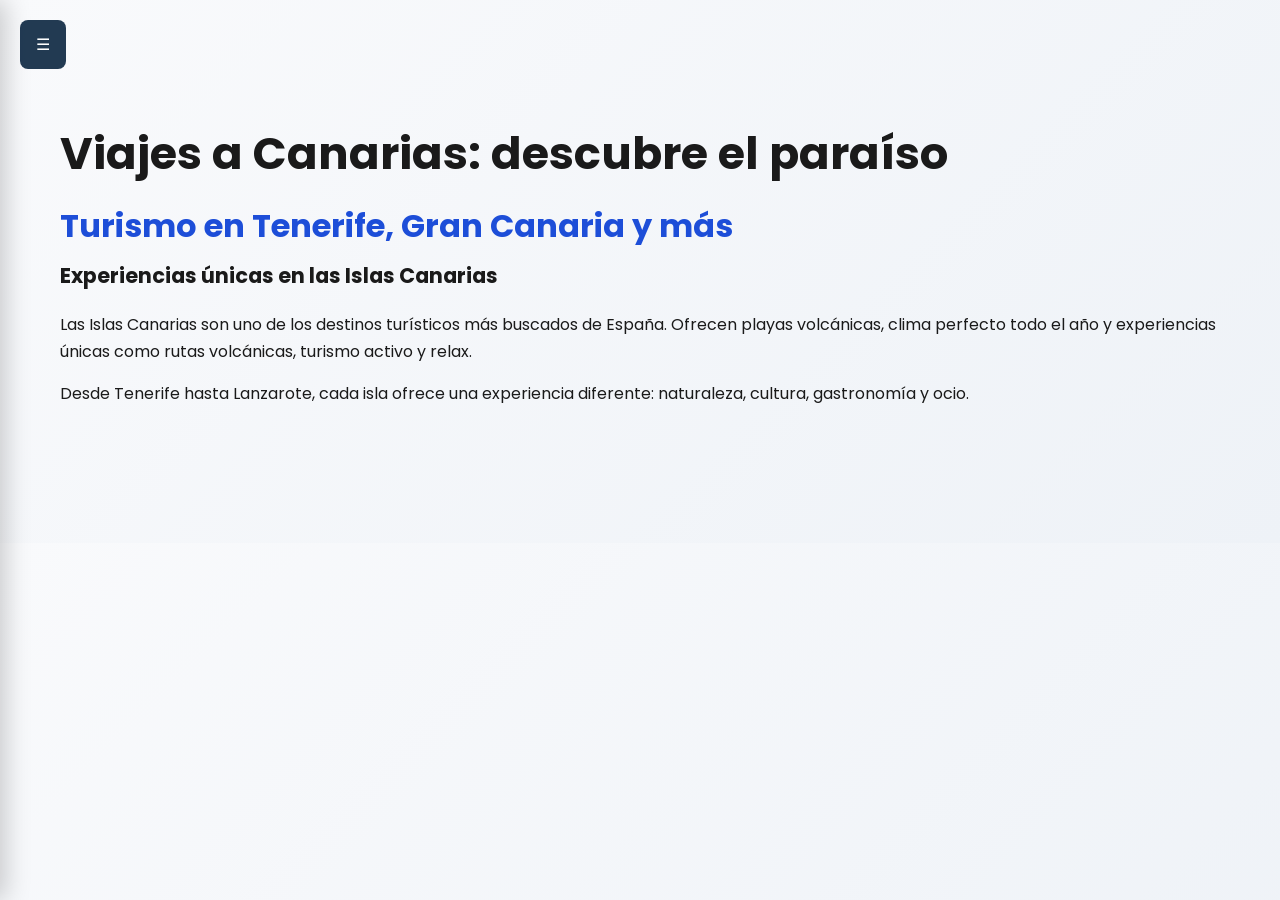
==== index.html @ 0379b1d4 "Add files via upload" ====
<!DOCTYPE html>
<html lang="es">
<head>
<meta charset="UTF-8">
<title>Agencia de viajes de Tenerife</title>
<meta name="description" content="Planifica tus viajes Con nosotros.">
<link rel="stylesheet" href="css/styles.css">
<link href="https://fonts.googleapis.com/css2?family=Poppins:wght@300;400;600&display=swap" rel="stylesheet">
</head>

<body>

<div class="menu-btn" onclick="toggleMenu()">☰</div>
<div class="overlay" onclick="toggleMenu()"></div>

<div class="sidebar">
    <a href="index.html">Inicio</a>
    <a href="pag/sobre-nosotros.html">Sobre nosotros</a>
    <a href="pag/servicios.html">Servicios</a>
    <a href="pag/contacto.html">Contacto</a>
</div>

<div class="container">
    <h1>Viajes a Canarias: descubre el paraíso</h1>
    <h2>Turismo en Tenerife, Gran Canaria y más</h2>
    <h3>Experiencias únicas en las Islas Canarias</h3>

    <p>
    Las Islas Canarias son uno de los destinos turísticos más buscados de España. 
    Ofrecen playas volcánicas, clima perfecto todo el año y experiencias únicas como rutas volcánicas, turismo activo y relax.
    </p>

    <p>
    Desde Tenerife hasta Lanzarote, cada isla ofrece una experiencia diferente: naturaleza, cultura, gastronomía y ocio.
    </p>
</div>

<script src="js/script.js"></script>
</body>
</html>
---- css/styles.css ----
/* RESET */
* {
    margin: 0;
    padding: 0;
    box-sizing: border-box;
}

/* TIPOGRAFÍA PREMIUM */
body {
    font-family: 'Poppins', sans-serif;
    background: linear-gradient(135deg, #f9fafc, #eef2f7);
    color: #1a1a1a;
    overflow-x: hidden;
}

/* OVERLAY OSCURO */
.overlay {
    position: fixed;
    top: 0;
    left: 0;
    width: 100%;
    height: 100%;
    background: rgba(0,0,0,0.4);
    z-index: 1500;
    display: none;
}

.overlay.active {
    display: block;
}

/* BOTÓN MENÚ */
.menu-btn {
    position: fixed;
    top: 20px;
    left: 20px;
    background: rgba(10, 37, 64, 0.9);
    backdrop-filter: blur(10px);
    color: white;
    padding: 12px 16px;
    cursor: pointer;
    border-radius: 8px;
    z-index: 2100;
    transition: 0.3s;
}

.menu-btn:hover {
    transform: scale(1.1);
}

/* SIDEBAR PREMIUM */
.sidebar {
    position: fixed;
    left: -260px;
    top: 0;
    width: 260px;
    height: 100%;
    background: linear-gradient(180deg, #0a2540, #163a5f);
    z-index: 2000;
    transition: 0.4s ease;
    padding-top: 80px;
    box-shadow: 5px 0 25px rgba(0,0,0,0.2);
}

.sidebar.active {
    left: 0;
}

.sidebar a {
    display: block;
    color: white;
    padding: 18px 25px;
    text-decoration: none;
    font-weight: 500;
    transition: 0.3s;
}

.sidebar a:hover {
    background: rgba(255,255,255,0.1);
    padding-left: 35px;
}

/* CONTENEDOR */
.container {
    max-width: 1200px;
    margin: 100px auto;
    padding: 20px;
    position: relative;
    z-index: 1;
    animation: fadeUp 1s ease;
}

/* HEADINGS */
h1 {
    font-size: 2.8rem;
    margin-bottom: 15px;
}

h2 {
    font-size: 2rem;
    color: #1d4ed8;
    margin-bottom: 10px;
}

h3 {
    font-size: 1.3rem;
    margin-bottom: 20px;
}

/* TEXTO */
p {
    line-height: 1.7;
    margin-bottom: 15px;
}

/* GRID SERVICIOS */
.grid {
    display: grid;
    grid-template-columns: repeat(auto-fit, minmax(280px, 1fr));
    gap: 25px;
}

/* CARD PREMIUM */
.card {
    background: white;
    border-radius: 15px;
    overflow: hidden;
    cursor: pointer;
    transition: 0.4s;
    box-shadow: 0 10px 30px rgba(0,0,0,0.08);
    position: relative;
}

.card:hover {
    transform: translateY(-10px) scale(1.02);
}

/* EFECTO IMAGEN */
.card img {
    width: 100%;
    height: 200px;
    object-fit: cover;
    transition: 0.5s;
}

.card:hover img {
    transform: scale(1.1);
    filter: brightness(0.8);
}

/* TITULO CARD */
.card h3 {
    padding: 20px;
    font-size: 1.2rem;
}

/* MODAL PREMIUM */
.modal {
    display: none;
    position: fixed;
    z-index: 3000;
    top: 0;
    left: 0;
    background: rgba(0,0,0,0.75);
    width: 100%;
    height: 100%;
    justify-content: center;
    align-items: center;
    animation: fadeIn 0.5s ease;
}

.modal-content {
    background: white;
    padding: 30px;
    max-width: 600px;
    position: relative;
    z-index: 3100;
    border-radius: 15px;
    animation: scaleIn 0.4s ease;
}

/* FORMULARIO PREMIUM */
form {
    max-width: 420px;
    margin: auto;
    display: flex;
    flex-direction: column;
    background: white;
    padding: 30px;
    border-radius: 15px;
    box-shadow: 0 10px 40px rgba(0,0,0,0.1);
}

input, select {
    margin: 10px 0;
    padding: 12px;
    border-radius: 8px;
    border: 1px solid #ddd;
    transition: 0.3s;
}

input:focus, select:focus {
    border-color: #1d4ed8;
    outline: none;
}

/* BOTÓN CTA */
button {
    background: linear-gradient(90deg, #1d4ed8, #3b82f6);
    color: white;
    padding: 14px;
    border: none;
    cursor: pointer;
    border-radius: 8px;
    margin-top: 10px;
    transition: 0.3s;
    font-weight: bold;
}

button:hover {
    transform: translateY(-3px);
    box-shadow: 0 10px 20px rgba(59,130,246,0.4);
}

/* ANIMACIONES */
@keyframes fadeUp {
    from {
        opacity: 0;
        transform: translateY(40px);
    }
    to {
        opacity: 1;
        transform: translateY(0);
    }
}

@keyframes scaleIn {
    from {
        transform: scale(0.8);
        opacity: 0;
    }
    to {
        transform: scale(1);
        opacity: 1;
    }
}

@keyframes fadeIn {
    from {opacity: 0;}
    to {opacity: 1;}
}

/* SCROLL ANIMATION */
.hidden {
    opacity: 0;
    transform: translateY(40px);
    transition: 0.8s;
}

.show {
    opacity: 1;
    transform: translateY(0);
}

/* RESPONSIVE */
@media (max-width: 768px) {
    h1 { font-size: 2rem; }
    .container { margin: 80px 15px; }
}
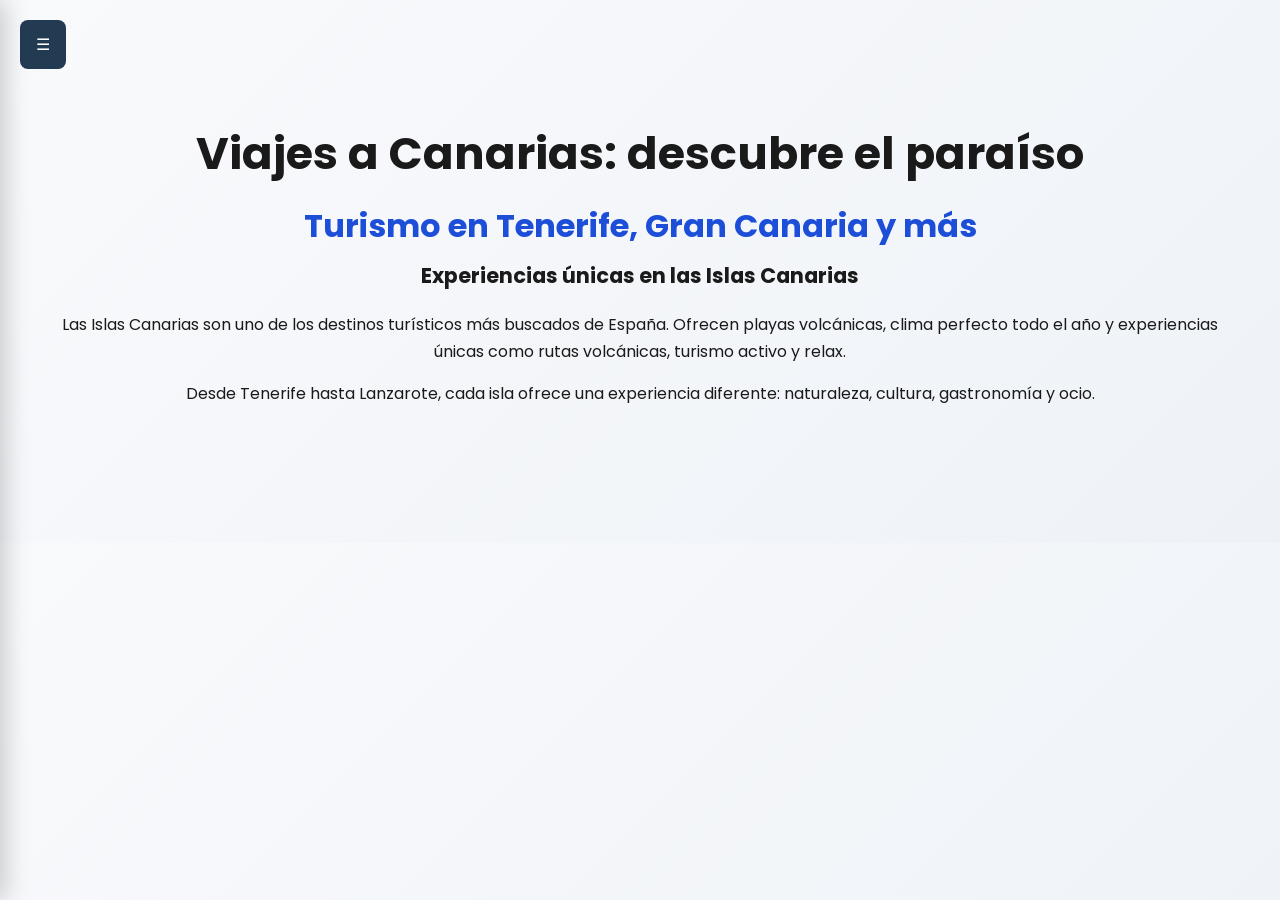
==== commit 29c1c645: "index.html" ====
--- a/index.html
+++ b/index.html
@@ -19,7 +19,8 @@
     <a href="pag/servicios.html">Servicios</a>
     <a href="pag/contacto.html">Contacto</a>
 </div>
-
+<div align="center">
+    
 <div class="container">
     <h1>Viajes a Canarias: descubre el paraíso</h1>
     <h2>Turismo en Tenerife, Gran Canaria y más</h2>
@@ -37,4 +38,4 @@
 
 <script src="js/script.js"></script>
 </body>
-</html>+</html>
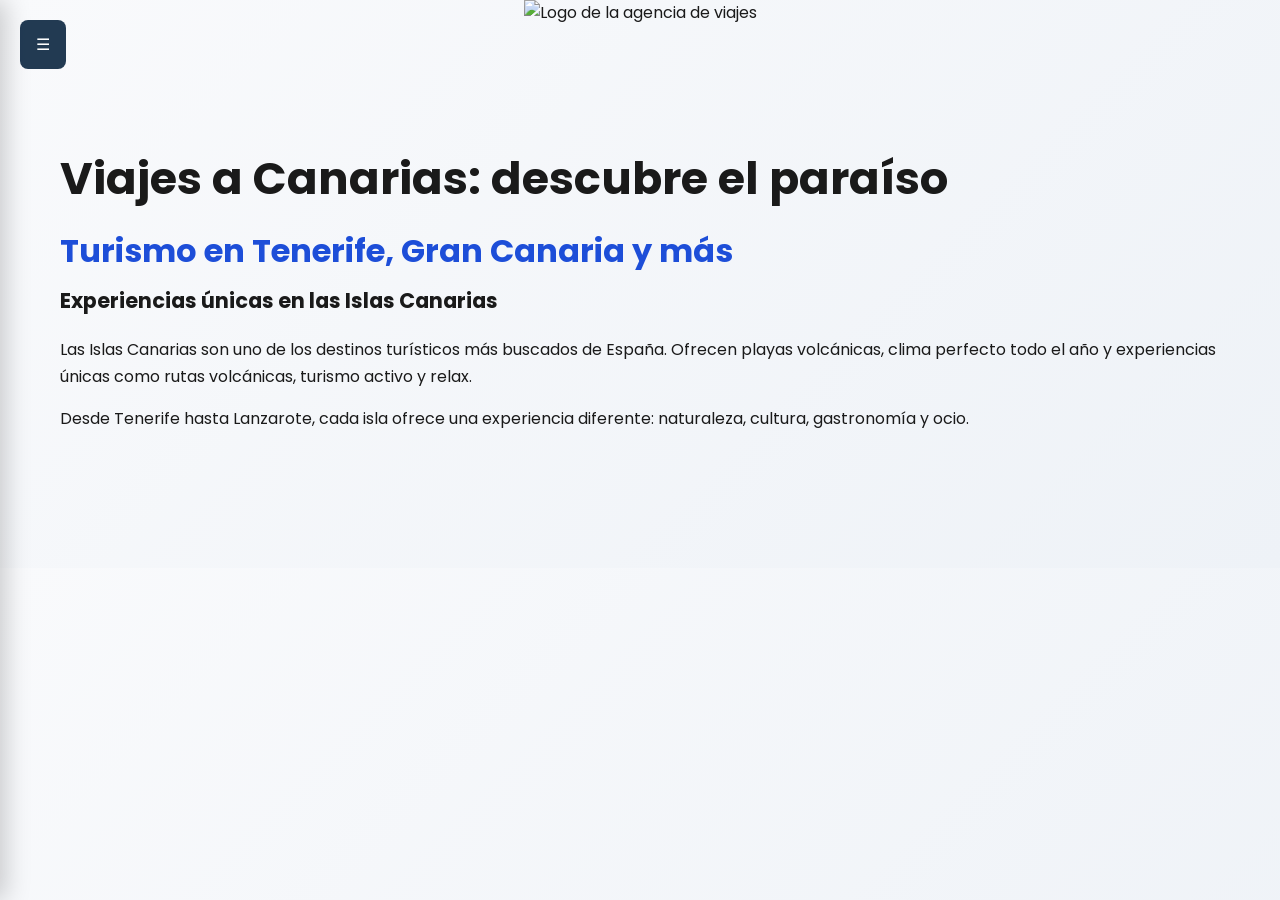
==== commit 99d6cf77: "index.html" ====
--- a/index.html
+++ b/index.html
@@ -20,7 +20,9 @@
     <a href="pag/contacto.html">Contacto</a>
 </div>
 <div align="center">
-    
+    <img src="../img/viaj.jfif" alt="Logo de la agencia de viajes">
+
+</div>    
 <div class="container">
     <h1>Viajes a Canarias: descubre el paraíso</h1>
     <h2>Turismo en Tenerife, Gran Canaria y más</h2>
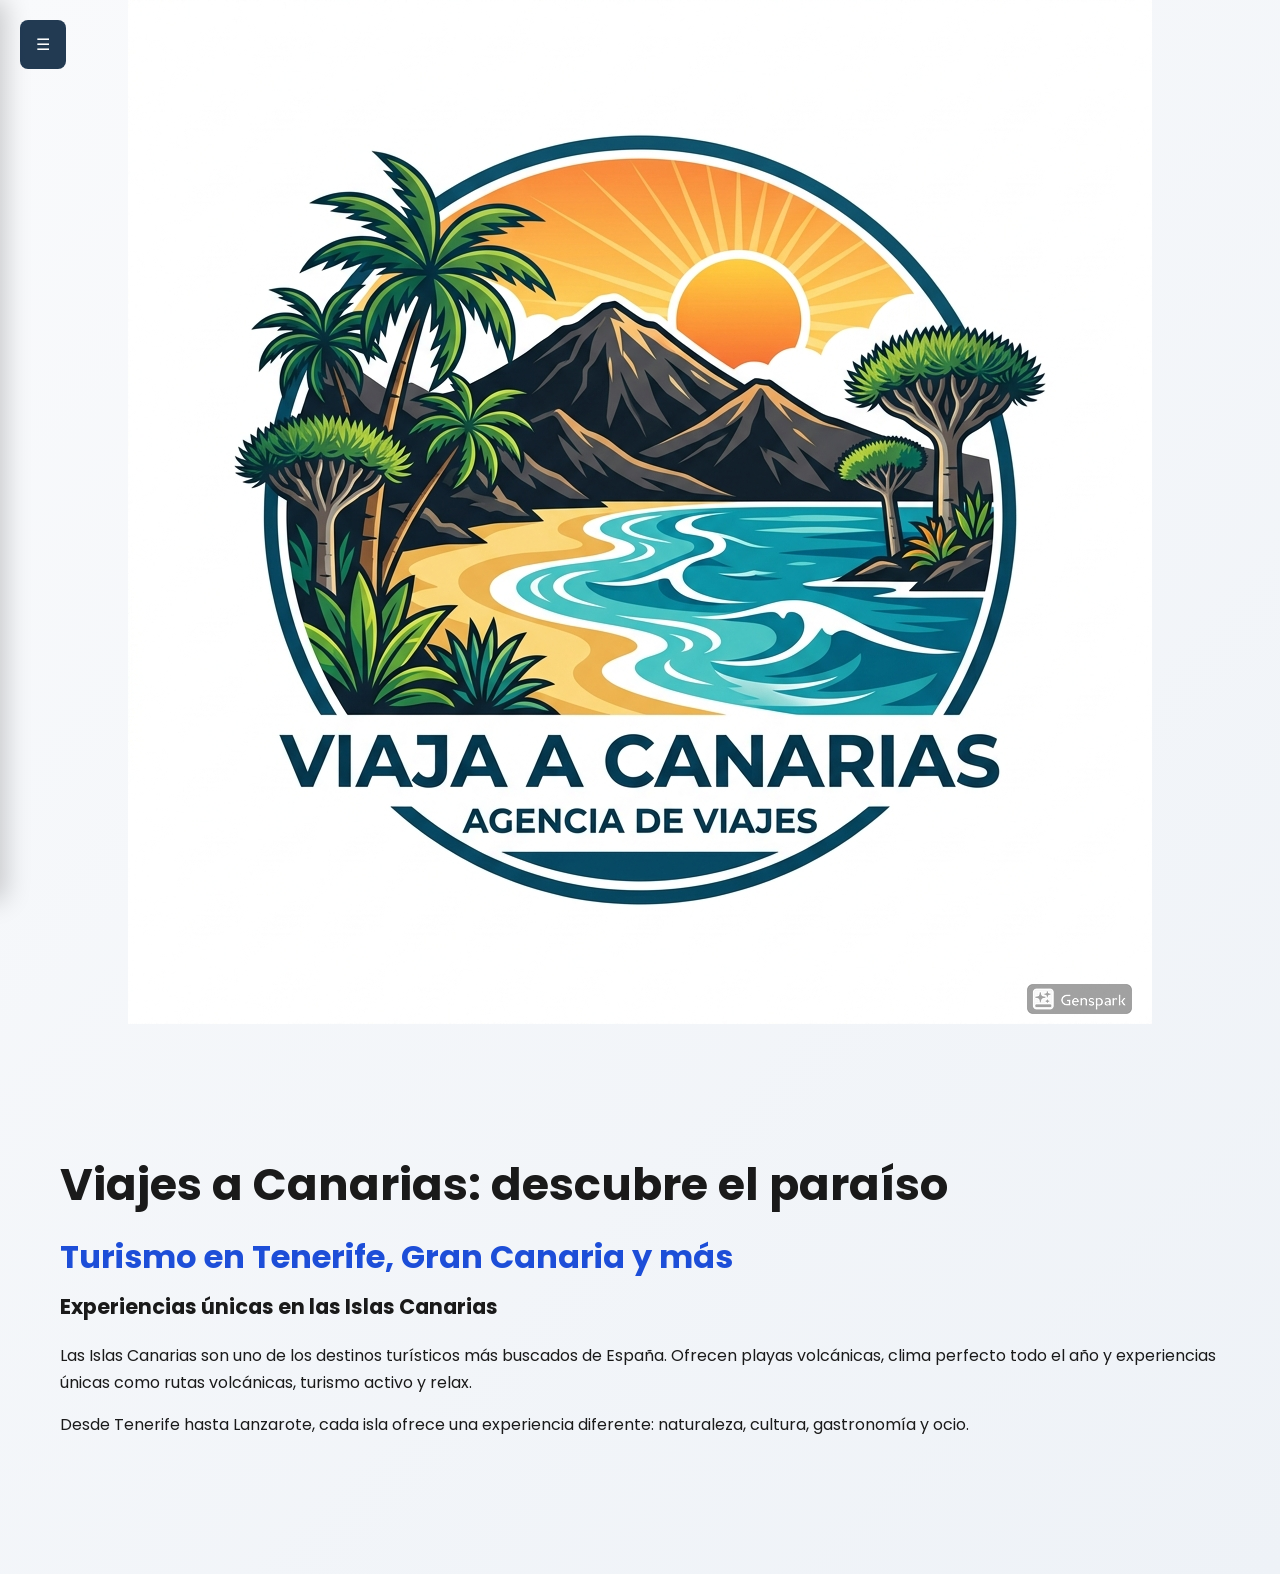
==== commit 672ca730: "index.html" ====
--- a/index.html
+++ b/index.html
@@ -20,7 +20,7 @@
     <a href="pag/contacto.html">Contacto</a>
 </div>
 <div align="center">
-    <img src="../img/viaj.jfif" alt="Logo de la agencia de viajes">
+    <img src="../img/Viaj.jfif" alt="Logo de la agencia de viajes">
 
 </div>    
 <div class="container">
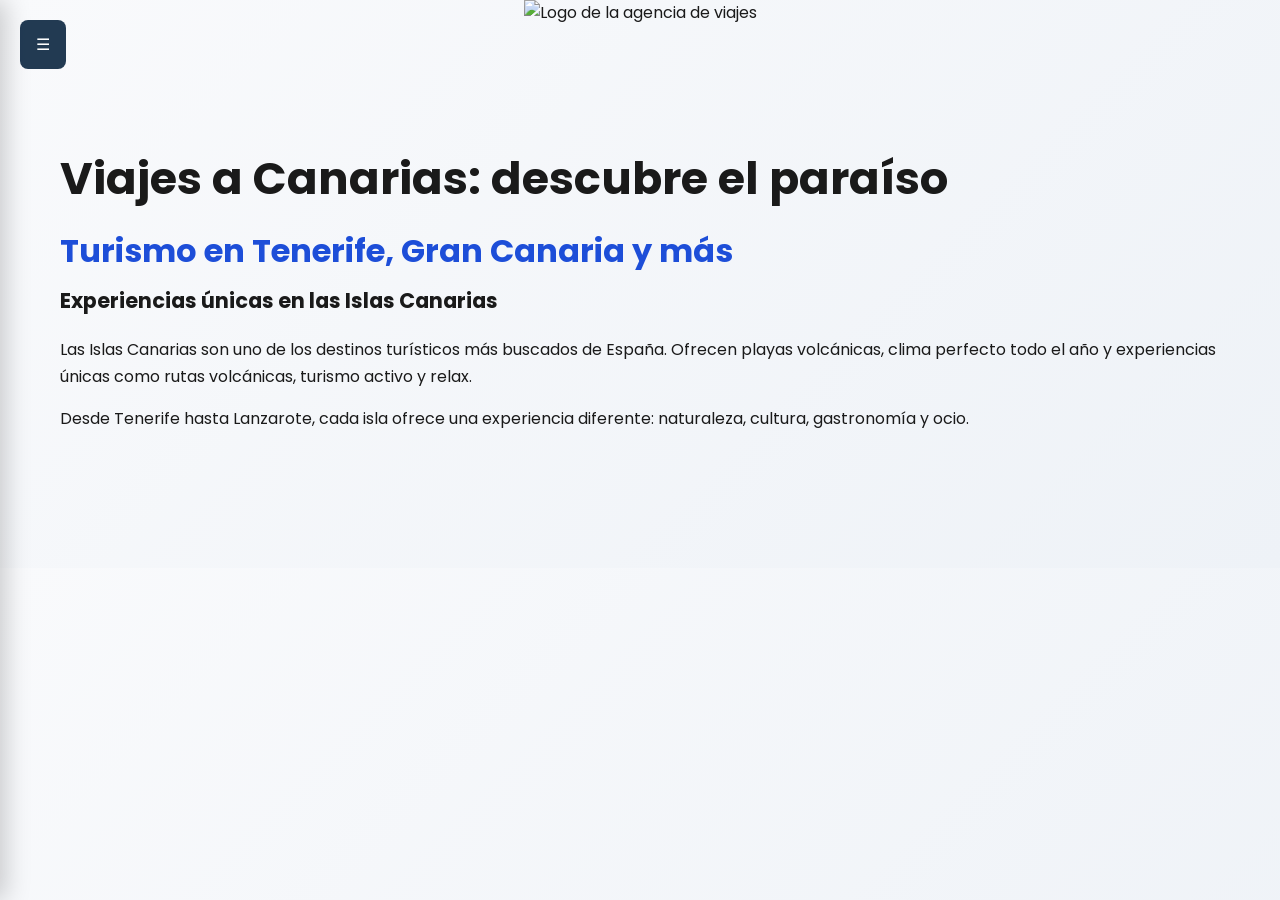
==== commit 0895223a: "Add files via upload" ====
--- a/index.html
+++ b/index.html
@@ -20,7 +20,7 @@
     <a href="pag/contacto.html">Contacto</a>
 </div>
 <div align="center">
-    <img src="../img/Viaj.jfif" alt="Logo de la agencia de viajes">
+    <img src="img/logo3.png" alt="Logo de la agencia de viajes" width="300" height="300">
 
 </div>    
 <div class="container">
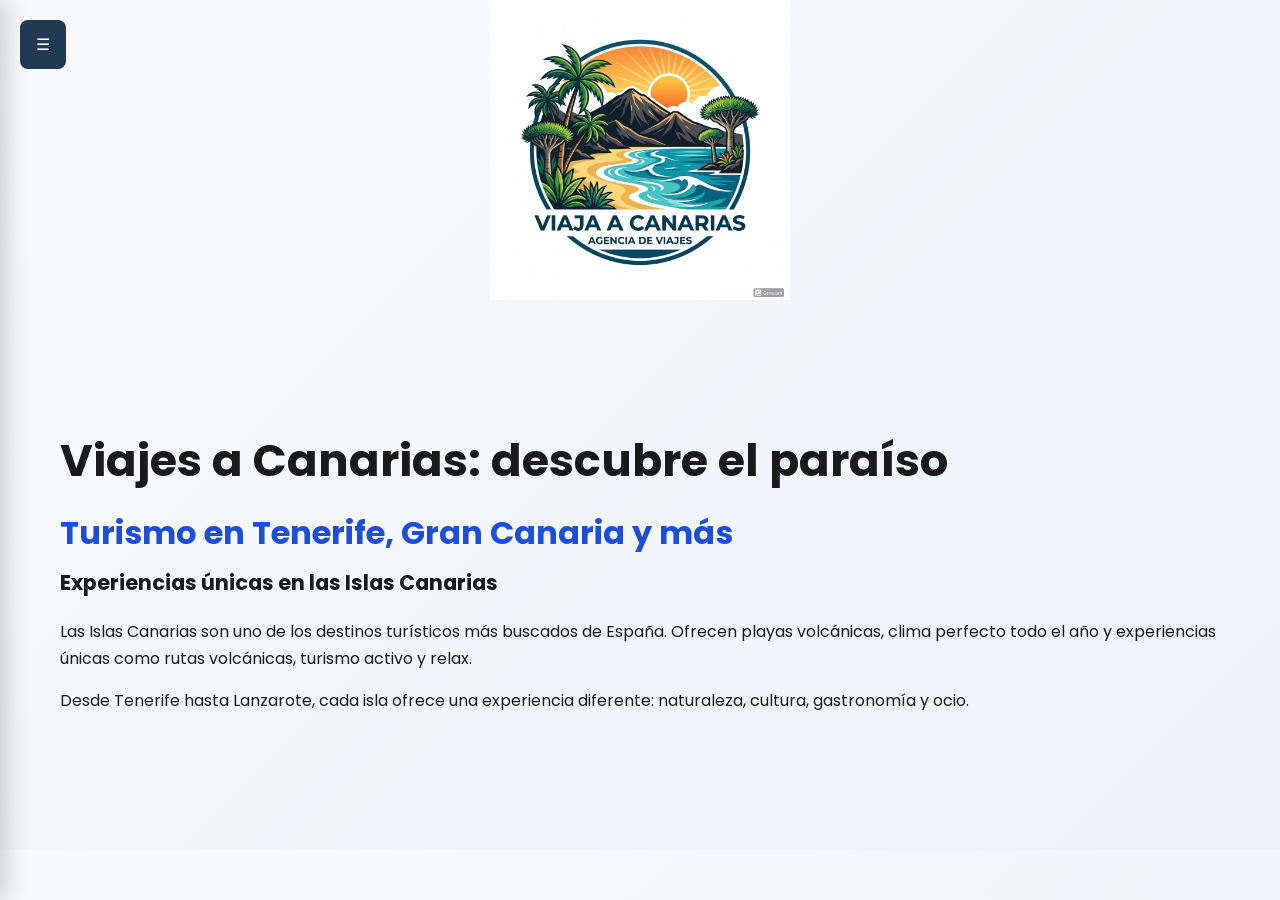
==== commit aedfc0d2: "index.html" ====
--- a/index.html
+++ b/index.html
@@ -2,7 +2,7 @@
 <html lang="es">
 <head>
 <meta charset="UTF-8">
-<title>Agencia de viajes de Tenerife</title>
+<title>Viaja a Canarias.</title>
 <meta name="description" content="Planifica tus viajes Con nosotros.">
 <link rel="stylesheet" href="css/styles.css">
 <link href="https://fonts.googleapis.com/css2?family=Poppins:wght@300;400;600&display=swap" rel="stylesheet">
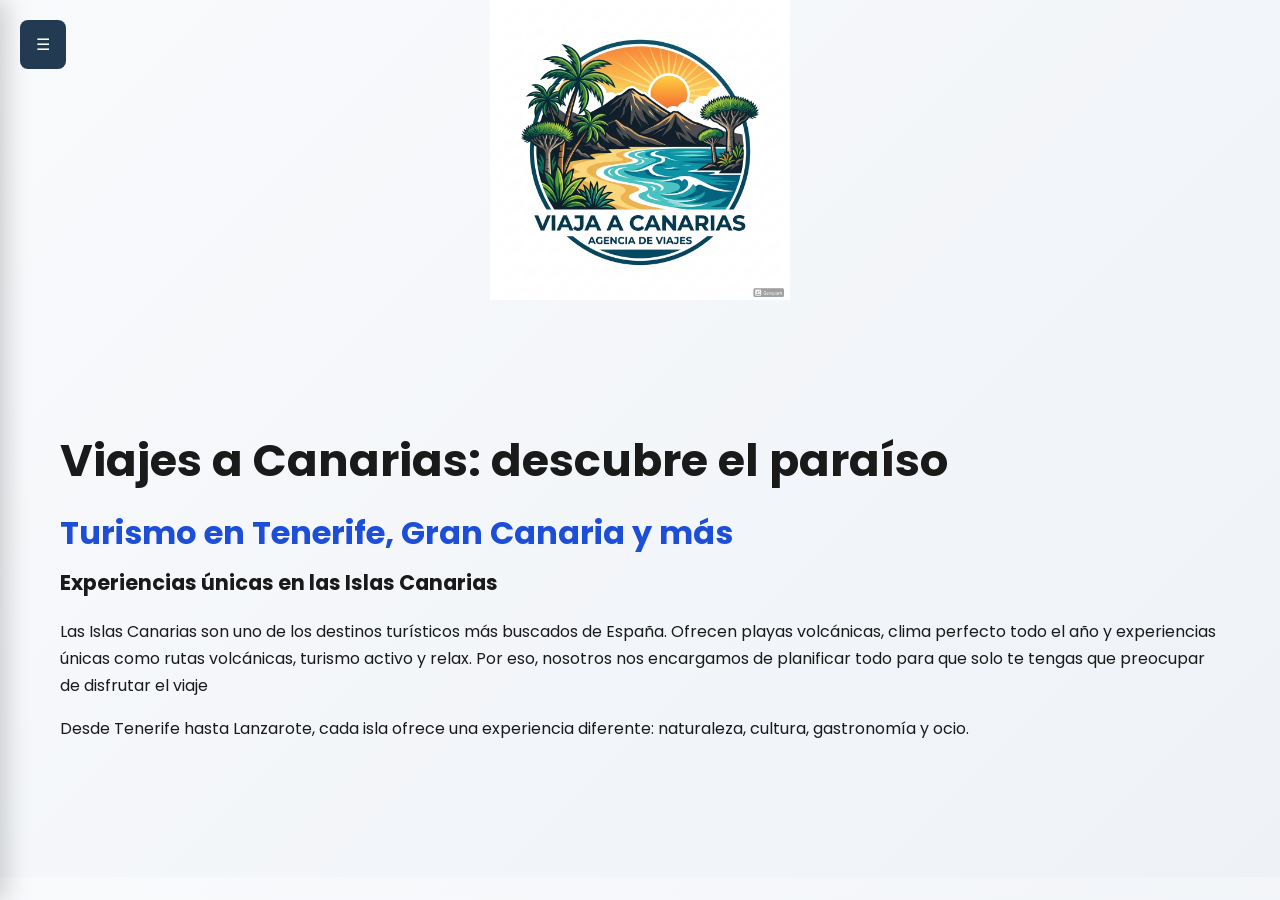
==== commit 0f30fa2c: "index.html" ====
--- a/index.html
+++ b/index.html
@@ -31,6 +31,7 @@
     <p>
     Las Islas Canarias son uno de los destinos turísticos más buscados de España. 
     Ofrecen playas volcánicas, clima perfecto todo el año y experiencias únicas como rutas volcánicas, turismo activo y relax.
+    Por eso, nosotros nos encargamos de planificar todo para que solo te tengas que preocupar de disfrutar el viaje 
     </p>
 
     <p>
